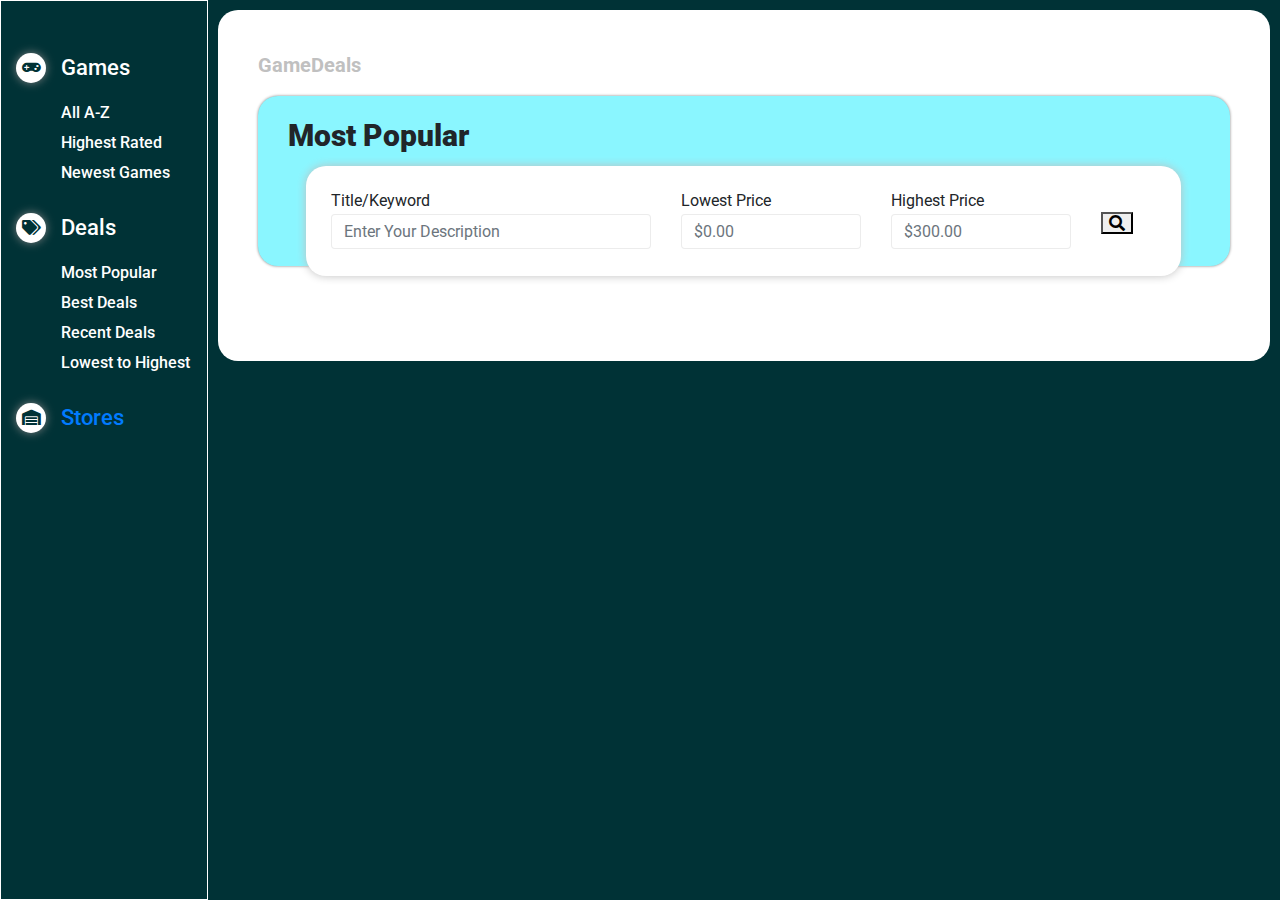
==== index.html @ 7bf54a9f "Stores page" ====
<!DOCTYPE html>

<head>
    <title>Get Game Deals</title>
    <meta charset="UTF-8"/>
    <meta name="description" content="Game Deals API (Du & Lin">
    <meta name="viewport" content="width=device-width, initial-scale=1, shrink-to-fit=no">
    <!--CSS-->
    <link href="style.css" type="text/css" rel="stylesheet">
    <link rel="preconnect" href="https://fonts.gstatic.com">
    <link href="https://fonts.googleapis.com/css2?family=Roboto:ital,wght@0,400;0,500;0,700;0,900;1,400;1,500;1,700;1,900&display=swap" rel="stylesheet">
    <link rel="stylesheet" href="https://use.fontawesome.com/releases/v5.0.7/css/all.css">
    <link rel="stylesheet" href="https://stackpath.bootstrapcdn.com/bootstrap/4.3.1/css/bootstrap.min.css" integrity="sha384-ggOyR0iXCbMQv3Xipma34MD+dH/1fQ784/j6cY/iJTQUOhcWr7x9JvoRxT2MZw1T" crossorigin="anonymous">
    <!--Other sources:
    https://getbootstrap.com/docs/4.0/utilities/display/
    -->
</head>

<body>
  <!--Ashley's Search game part-->
  <div id="main-container">
    <div id="sidebar">
      <ul id="sidebar-items-list" class="fa-ul">
        <li><i class="fas fa-gamepad sidebar-item-icon"></i>Games</li>
          <ul>
            <li>All A-Z</li>
            <li>Highest Rated</li>
            <li>Newest Games</li>
          </ul>
        <li><i class="fas fa-tags sidebar-item-icon"></i>Deals</li>
          <ul>
            <li class="sort" id="Reviews">Most Popular</li>
            <li class="sort" id="Savings">Best Deals</li>
            <li class="sort" id="recent">Recent Deals</li>
            <li class="sort" id="Price">Lowest to Highest</li>
          </ul>
        <li><i class="fas fa-warehouse sidebar-item-icon"></i><a href="stores.html">Stores</a></li>
      </ul>
    </div>
    <div id="mainpage">
      <div id="top-bar-with-search">
        <p id="title-logo">GameDeals</p>
        <button id="hamburger-icon" class="toggle" onclick="hamburgerMenu()"><i class="fas fa-bars"></i></button>

        <!-- <div id="top-bar-search-bar">
          <form id="game-form">
            <input type="text" id="submission" class="search-input" placeholder="Search by Title" required>
            <button id="search-btn" type="submit"><i id="search-bar-icon" class="fas fa-search"></i></button>
          </form>
        </div> -->
      </div>
      <div id="deal-of-the-day">
        <p id="deal-heading">Most Popular</p>
      </div>
      <form id="homepage-search" class="row Reviews">
        <div class="form-group col-md-5">
          <label class="search-form-labels">Title/Keyword</label><br>
          <input type="search" class="form-control" id="homepage-title" placeholder="Enter Your Description"></input>
        </div>
        <div class="form-group col-md-3">
          <label>Lowest Price</label><br>
          <input type="number" class="form-control" id="homepage-low" placeholder="$0.00" min="0" max="50"></input>
        </div>
        <div class="form-group col-md-3">
          <label>Highest Price</label><br>
          <input type="number" class="form-control" id="homepage-high" placeholder="$300.00" min="0" max="50"></input>
        </div>
        <div id="center-button" class="form-group col-md-1">
          <button id="homepage-search-btn"><i class="fas fa-search"></i></button>
        </div>
      </form>

      <div id="page-results">
        <button type="submit" class="page-results-buttons" id="prev-deal">Previous Page</button>
        <div id="page-label"></div> <!--TEST DELETE WHEN DONE-->
        <div id="results-label"></div>
        <form id="skip">
          Skip to page:
          <input id="skip-input" type="number" min="1">
          <button type="submit" class="page-results-buttons" >Go</button>
        </form>
        <button type="submit" class="page-results-buttons" id="next-deal">Next Page</button>
      </div>

      <!-- <div id="center-popup">
        <div id="popup">
          <div id="exitPopupContainer"><button id="exitPopup"><i class="fas fa-times"></i></button></div>
          <div id="popup-thumbnail"></div>
          <p id="popup-title">Game Title Title Title Title</p>
          <p class="popup-details">Price: $20.19</p>
          <p class= "popup-details">Savings: 80%</p>
          <button id="popup-button">View Site for Deal Details</button>
        </div>
      </div> -->
      <div class="table-responsive" id="table-container">
        <table id="deal-table">
          <!-- empty for now -->
        </table>
      </div>
    </div>
  </div>

  <script src="script-stores.js"></script>
  <script src="script-homepage.js"></script>
  <script src="https://code.jquery.com/jquery-3.5.1.slim.min.js" integrity="sha384-DfXdz2htPH0lsSSs5nCTpuj/zy4C+OGpamoFVy38MVBnE+IbbVYUew+OrCXaRkfj" crossorigin="anonymous"></script>
  <script src="https://cdn.jsdelivr.net/npm/bootstrap@4.5.3/dist/js/bootstrap.bundle.min.js" integrity="sha384-ho+j7jyWK8fNQe+A12Hb8AhRq26LrZ/JpcUGGOn+Y7RsweNrtN/tE3MoK7ZeZDyx" crossorigin="anonymous"></script>
</body>
---- style.css ----
*{
  /* border: red 1px solid; */
  font-family: 'Roboto', sans-serif;
}
#main-container{
  background-color: #003236;
  height: 100vh;
  display: flex;
}
#sidebar-items-list{
  color: white;
  list-style-type: none;
  font-weight: 500;
  line-height: 30px;
  padding: 27px 0px 0px 0px;
  margin: 0px;
}
.sidebar-item-icon{
  margin-left: -15px;
  margin-right: 15px;
  padding-top: 7px;
  border-radius: 100%;
  font-size: 15px;
  height: 30px;
  width: 30px;
  background: white;
  color: #003236;
  text-align: center;
  line-height: 10px;
  box-shadow: 0px 0px 10px Gray;
}
#sidebar-items-list > li{
  font-size: 22px;
  font-weight: 500;
  margin-top: 10px;
  padding: 15px;
  padding-left: 30px;
  display: flex;
}
#sidebar-items-list > li:hover {
  color: #00909B;
  background-color: white;
  font-weight: 900;
  transition: .4s;
}
#sidebar-items-list > li:hover .sidebar-item-icon{
  color: white;
  background-color: #00909B;
  box-shadow: 0px 0px 5px #00909B;
}
#sidebar-items-list ul{
  color: white;
  list-style-type: none;
  padding-left: 60px;
}
#sidebar-items-list ul li:hover{
  text-decoration: underline;
  background-color: #00909B;
  font-weight: 700;
  transition: .4s;

}
#title-logo{
  color: Silver;
  font-weight: 700;
  font-size: 20px;
}
#top-bar-with-search{
  display: flex;
  justify-content: space-between;
}
#hamburger-icon{
  background-color: white;
  border: none;
  display: none;
}
#top-bar-search-bar{
  background-color: white;
  border-radius: 10px;
  border: solid 1px rgba(192,192,192, .3);
  border-width: 2px;
  height: 40px;
  width: 400px;
  display: flex;
  font-size: 12px;
  margin: 0px 0px 20px 0px;
}
#game-form{
  padding: 10px;
  display: flex;
  justify-content: space-between;
  width: 100%;
}
#search-btn{
  border: none;
  background-color: white;
}
.search-input{
  width: 100%;
  border: none;
}
.search-input::-webkit-input-placeholder {
  color: silver;
}
#search-bar-icon{
  color: rgba(192,192,192, .3);
  font-size: 15px;
}
#mainpage{
  background-color: white;
  width: 100%;
  margin: 10px;
  border-radius: 20px;
  border-color: white;
  padding: 40px;
  height: fit-content;
  /* Possible way of getting the container to fit the container, except it scrunches the forms up? */
  /*
  min-height: 500px; */
}
#deal-of-the-day{
  background-color: #8AF6FF;
  height: 170px;
  border-radius: 20px;
  padding: 30px;
  border: none;
  box-shadow: 0px 0px 3px Gray;
}
#adv-deal-of-the-day{
  background-color: white;
  height: 150px;
  border: none;
}
#deal-heading{
  font-weight: 900;
  font-size: 30px;
  line-height: 20px;
}
#advanced-search-container{
  width: 100%;
  height: fit-content;
  margin-top: -100px;
  margin-left: auto;
  margin-right: auto;
  background-color: white;
  border-radius: 20px;
  line-height: 10px;
  padding: 25px;
  border: none;
  box-shadow: 0px 0px 10px Silver;
  align-items: center;
  justify-content: space-between;
}
[type="checkbox"]:not(:checked),
[type="checkbox"]:checked{
  height: 20px;
  margin: 0px;
  margin-left: -30px;
}
#title-checkboxes{
  display: flex;
}
.checkbox-container{
  padding: none;
  margin: 16px -10px;
}
.checkbox-label{
  width: 230px;
  margin: 0px;
  margin-left: -30px;
}
#advanced-sort-by{
  width: 170px;
  height: 40px;
  padding: 10px;
}
#advanced-sort-by:hover{
  background-color: #8AF6FF;
}
#homepage-search{
  width: 90%;
  height: 110px;
  margin-top: -100px;
  margin-left: auto;
  margin-right: auto;
  background-color: white;
  border-radius: 20px;
  line-height: 10px;
  padding: 15px 10px;
  padding-right: 25px;
  border: none;
  box-shadow: 0px 0px 10px Silver;
  align-items: center;
  justify-content: space-between;
}
#sidebar{
  border: white solid 1px;
}
@media only screen and (max-width: 1100px) {
  #sidebar.active{
    width: 250px;
    display: block;
    position: absolute;
    z-index: 1;
    background-color: #003236;
    height: inherit;
  }
  #hamburger-icon{
    display: block;
  }
  #sidebar{
    display: none;
  }
}
@media only screen and (min-width: 1100px) {
  #sidebar{
    width: 20%;
    display: block;
  }
}
.form-width{
  width: 100%;
  margin-top: 10px;
}
@media only screen and (max-width: 768px) {
  #homepage-search{
    padding: 0px;
    height: 300px;
    line-height: 0px;
    margin-top: -310px;
  }
  #advanced-search-container{
    padding: 15px 10px;
    line-height: 0px;
    margin-top: -310px;
    align-items: center;
    justify-content: space-between;
  }
  #advanced-top-row{
    margin-bottom: 50px;
  }
  #filter-label{
    margin-top: 50px;
  }
  #min-metacritic-rating{
    margin-top: 40px;
  }
  .form-group{
    height: 40px;
  }
  #center-button{
    display: flex;
    justify-content: center;
  }
  #deal-of-the-day{
    height: 380px;
  }
  #adv-deal-of-the-day{
    height: 360px;

  }
  #page-label{
    display: none;
  }
  #results-label{
    display: none;
  }
}
.form-group{
  margin-top: 15px;
}
.form-group input{
  width: 100%;
  border: solid 1px rgba(192,192,192, .3);
  border-width: 1px;
  height: 35px;
}
.homepage-search-btn{
  width: 100%;
  height: 50px;
  border-radius: 10px;
  font-size: 22px;
  color: white;
  background-color: #00909B;
  border: none;
}
#adv-search-btn{
  margin: 30px 15% 10px;
  width: 70%;
}
.homepage-search-btn:hover{
  box-shadow: 0px 0px 5px #00909B;
}
#cards{
  margin-top: 50px;
  height: 180px;
}
.card-container{
  height: 100%;
  border-radius: 20px;
  border: solid 1px rgba(192,192,192, .3);
  border-width: 2px;
  padding: 25px;
}
.container {
  margin-top: 20px;
  margin-bottom: 20px;
}
.game-title{
  font-size: 16px;
  font-weight: 900;
}
.form-container {
  margin-top: 20px;
  margin-bottom: 20px;
}
.results {
  margin-top: 20px;
  margin-bottom: 20px;
}
#page-results{
  display: flex;
  justify-content: space-between;
  margin-top: 25px;
}
.page-results-buttons{
  background-color: #00909B;
  border-radius: 30px;
  padding: 5px 15px;
  border: none;
  color: white;
  font-weight: 400;
}
.page-results-buttons:hover{
  box-shadow: 0px 0px 5px #00909B;
  font-weight: 500;
}
#prev-deal {
  margin: 0px;
  display: none;
}
#next-deal {
  margin: 0px;
  display: none; /*keeps the button from being pressed when there's no table*/
}
@media only screen and (max-width: 600px) {
  .page-results-buttons{
    background-color: #00909B;
    border-radius: 30px;
    padding: 5px 5px;
    line-height: normal;
  }
  #mainpage{
    padding: 20px;
  }
}
#page-label {
}
#skip {
  display: none;
}
/* css for tables? */
#deal-table {
  margin-top: 20px;
  margin-bottom: 20px;
  background-color: white;
  box-shadow: 0px 0px 3px rgba(192,192,192, 1);
  display: block;
  padding: 0px;
  width: 850px;
}
@media only screen and (min-width: 1130px) {
  #deal-table {
    width: auto;
  }
  #deal-table th:nth-child(1){
    width: 50%;
  }
  #deal-table th:nth-child(6){
    width: 15%;
  }
  #deal-table th:nth-child(2), #deal-table th:nth-child(3),
  #deal-table th:nth-child(4), #deal-table th:nth-child(5), #deal-table th:nth-child(7){
    width: 9%;
  }
}
#deal-table th{
  background-color: #8AF6FF;
  font-weight: 900;
  padding: 10px;
  line-height: 30px;
}

#deal-table tr{
  border: solid 1px rgba(192,192,192, .3);
  line-height: 50px;
  transition: .3s;  /*~fancy*/
}
#deal-table tr:nth-child(1):hover{
  color: black;
}
#deal-table tr:hover {
  background-color: #00909B;
  color: white;
}
#deal-table td{
  padding: 0px 10px;
}
#popupContainer{
  display: flex;
  justify-content: center;
}
#popup{
  position: absolute;
  width: 335px;
  height: fit-content;
  border-radius: 20px;
  padding: 30px;
  box-shadow: 0px 0px 20px Silver;
  -ms-transform: translateY(-50%);
transform: translateY(-50%);
  background-color: white;
  z-index: 1;
}
#exitPopupContainer{
  display: flex;
  justify-content: flex-end;
  margin: 0;
  padding: 0;
}
#exitPopup{
  font-size: 25px;
  border: none;
  background-color: white;
  margin-top: -10px;
}
#popup-thumbnail{
  background-color: black;
  height: 100px;
  width: 100%;
}
#popup-title{
  font-weight: 700;
  font-size: 25px;
  line-height: 25px;
  width: 100%;
  text-align: center;
  margin-top: 10px;
}
.popup-details{
  font-size: 18px;
  text-align: center;
  line-height: 15px;
}
#popup-button{
  width: 80%;
  position: relative;
  right: 10%;
  left: 10%;
  height: 60px;
  border-radius: 60px;
  border: none;
  background-color: #00909B;
  color: white;
}
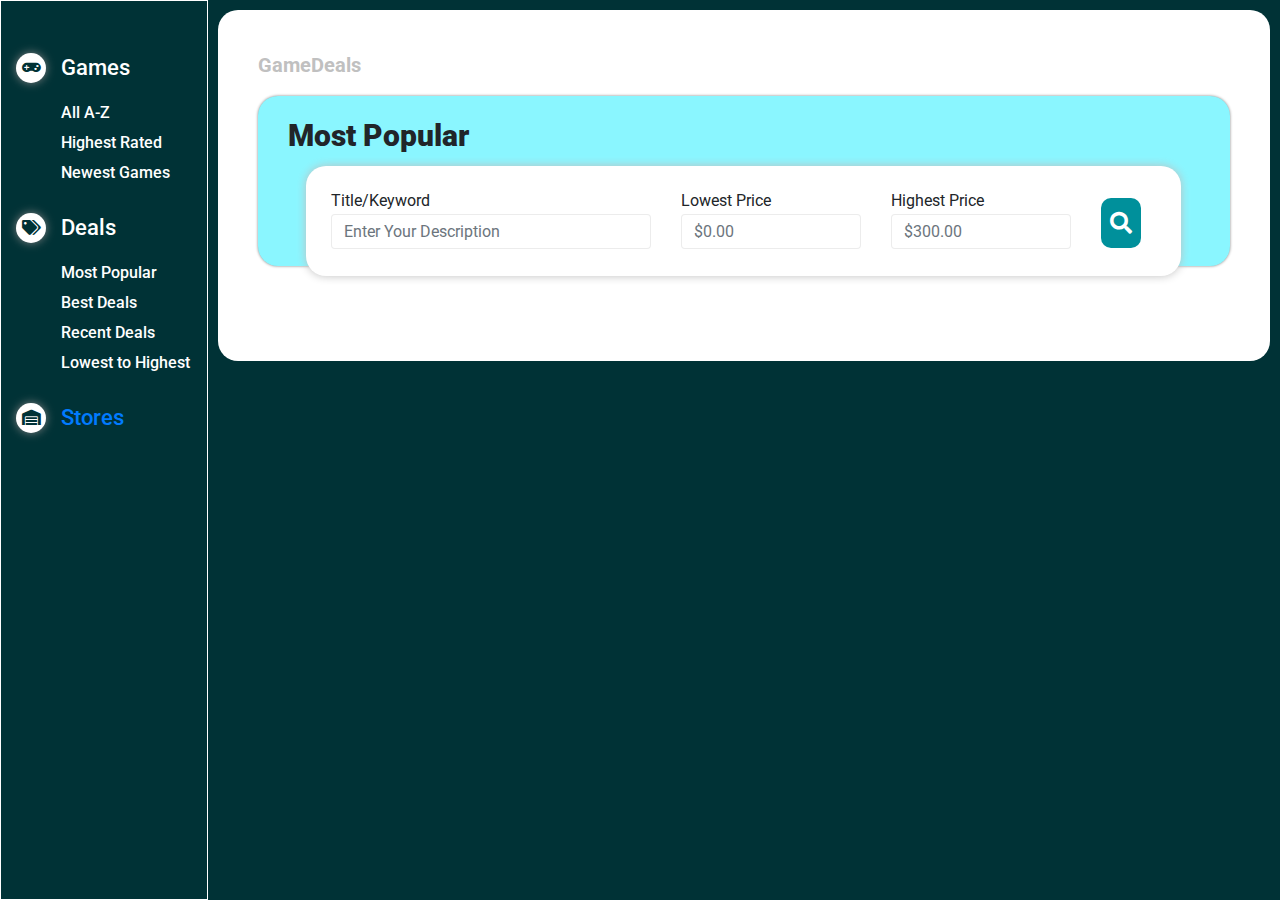
==== commit 664bcf9c: "Merge branch 'master' of https://github.com/wustlcse204/10-final-project-du-weixin-lin-ashley" ====
--- a/index.html
+++ b/index.html
@@ -66,7 +66,7 @@
           <input type="number" class="form-control" id="homepage-high" placeholder="$300.00" min="0" max="50"></input>
         </div>
         <div id="center-button" class="form-group col-md-1">
-          <button id="homepage-search-btn"><i class="fas fa-search"></i></button>
+          <button class="homepage-search-btn"><i class="fas fa-search"></i></button>
         </div>
       </form>
 
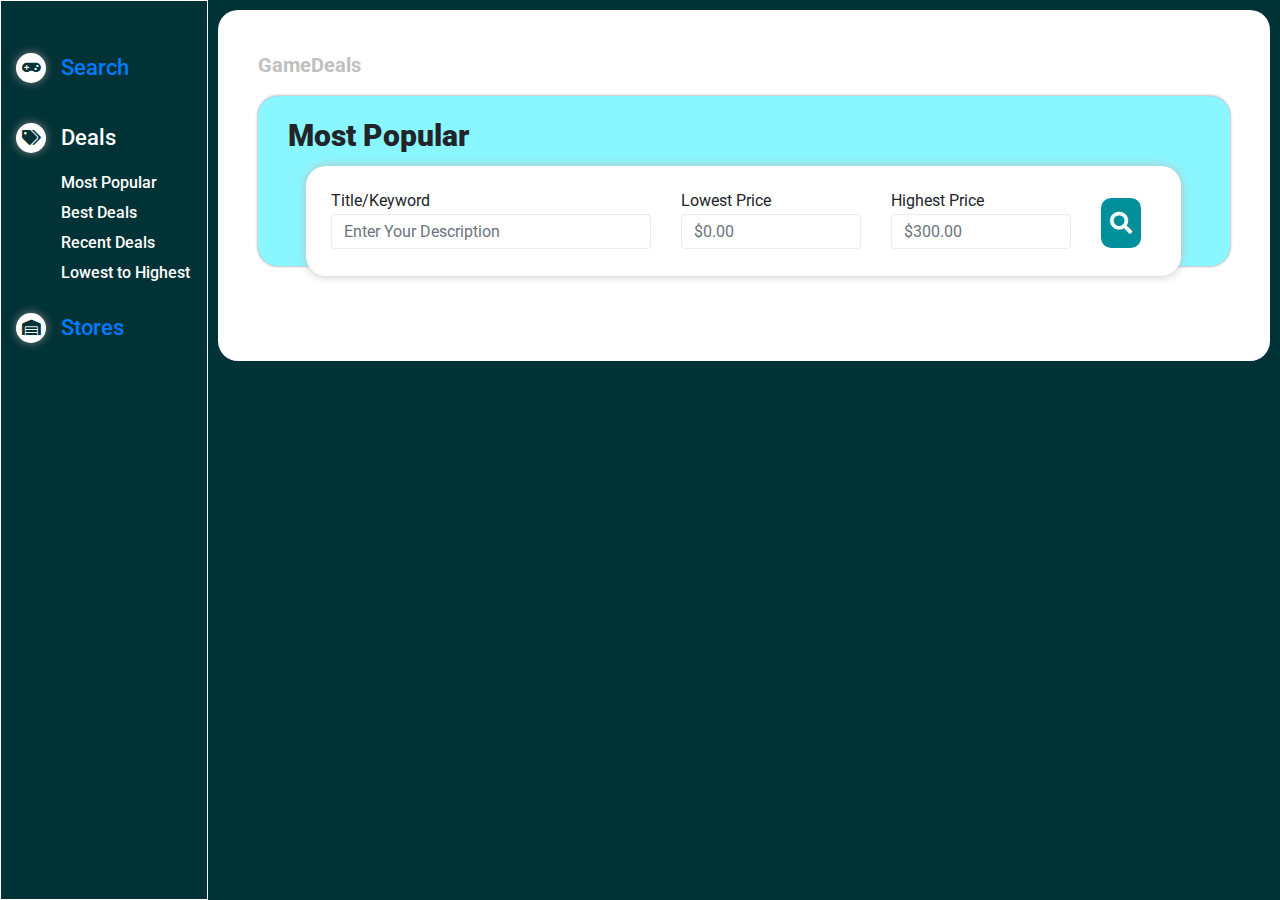
==== commit 71d2be42: "Update index.html" ====
--- a/index.html
+++ b/index.html
@@ -21,12 +21,7 @@
   <div id="main-container">
     <div id="sidebar">
       <ul id="sidebar-items-list" class="fa-ul">
-        <li><i class="fas fa-gamepad sidebar-item-icon"></i>Games</li>
-          <ul>
-            <li>All A-Z</li>
-            <li>Highest Rated</li>
-            <li>Newest Games</li>
-          </ul>
+        <li><i class="fas fa-gamepad sidebar-item-icon"></i><a href="advanced.html">Search</a></li>
         <li><i class="fas fa-tags sidebar-item-icon"></i>Deals</li>
           <ul>
             <li class="sort" id="Reviews">Most Popular</li>
--- a/style.css
+++ b/style.css
@@ -4,7 +4,8 @@
 }
 #main-container{
   background-color: #003236;
-  height: 100vh;
+  height: auto;
+  min-height: 100vh;
   display: flex;
 }
 #sidebar-items-list{
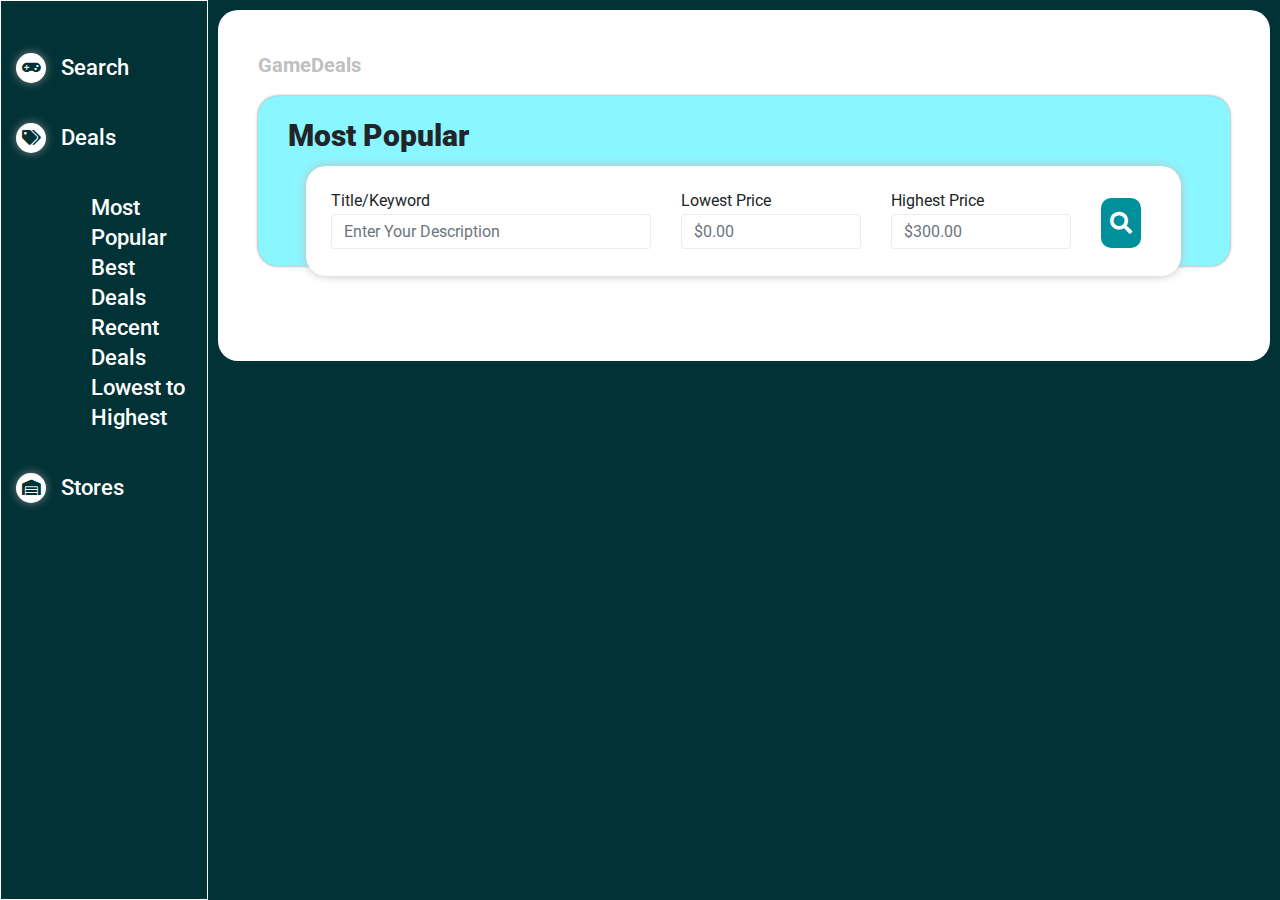
==== commit ffb059df: "Update index.html" ====
--- a/index.html
+++ b/index.html
@@ -21,15 +21,17 @@
   <div id="main-container">
     <div id="sidebar">
       <ul id="sidebar-items-list" class="fa-ul">
-        <li><i class="fas fa-gamepad sidebar-item-icon"></i><a href="advanced.html">Search</a></li>
+        <li><i class="fas fa-gamepad sidebar-item-icon"></i><a class="sidebar-color" href="advanced.html">Search</a></li>
         <li><i class="fas fa-tags sidebar-item-icon"></i>Deals</li>
+        <li>
           <ul>
             <li class="sort" id="Reviews">Most Popular</li>
             <li class="sort" id="Savings">Best Deals</li>
             <li class="sort" id="recent">Recent Deals</li>
             <li class="sort" id="Price">Lowest to Highest</li>
           </ul>
-        <li><i class="fas fa-warehouse sidebar-item-icon"></i><a href="stores.html">Stores</a></li>
+        </li>
+        <li><i class="fas fa-warehouse sidebar-item-icon"></i><a class="sidebar-color" href="stores.html">Stores</a></li>
       </ul>
     </div>
     <div id="mainpage">
@@ -50,15 +52,15 @@
       <form id="homepage-search" class="row Reviews">
         <div class="form-group col-md-5">
           <label class="search-form-labels">Title/Keyword</label><br>
-          <input type="search" class="form-control" id="homepage-title" placeholder="Enter Your Description"></input>
+          <input type="search" class="form-control" id="homepage-title" placeholder="Enter Your Description">
         </div>
         <div class="form-group col-md-3">
           <label>Lowest Price</label><br>
-          <input type="number" class="form-control" id="homepage-low" placeholder="$0.00" min="0" max="50"></input>
+          <input type="number" class="form-control" id="homepage-low" placeholder="$0.00" min="0" max="50">
         </div>
         <div class="form-group col-md-3">
           <label>Highest Price</label><br>
-          <input type="number" class="form-control" id="homepage-high" placeholder="$300.00" min="0" max="50"></input>
+          <input type="number" class="form-control" id="homepage-high" placeholder="$300.00" min="0" max="50">
         </div>
         <div id="center-button" class="form-group col-md-1">
           <button class="homepage-search-btn"><i class="fas fa-search"></i></button>
@@ -71,7 +73,7 @@
         <div id="results-label"></div>
         <form id="skip">
           Skip to page:
-          <input id="skip-input" type="number" min="1">
+          <input id="skip-input" type="number" min="1" required>
           <button type="submit" class="page-results-buttons" >Go</button>
         </form>
         <button type="submit" class="page-results-buttons" id="next-deal">Next Page</button>
--- a/style.css
+++ b/style.css
@@ -2,11 +2,16 @@
   /* border: red 1px solid; */
   font-family: 'Roboto', sans-serif;
 }
+/* creates container item with color */
 #main-container{
   background-color: #003236;
   height: auto;
   min-height: 100vh;
   display: flex;
+}
+/* sidebar css start including color and hover changes */
+.sidebar-color{
+  color: white;
 }
 #sidebar-items-list{
   color: white;
@@ -38,11 +43,12 @@
   padding-left: 30px;
   display: flex;
 }
-#sidebar-items-list > li:hover {
+#sidebar-items-list > li:hover, .sidebar-color:hover{
   color: #00909B;
   background-color: white;
   font-weight: 900;
   transition: .4s;
+  text-decoration: none;
 }
 #sidebar-items-list > li:hover .sidebar-item-icon{
   color: white;
@@ -59,8 +65,9 @@
   background-color: #00909B;
   font-weight: 700;
   transition: .4s;
-
-}
+}
+/* end of sidebar css */
+/* top of main page css start */
 #title-logo{
   color: Silver;
   font-weight: 700;
@@ -115,9 +122,21 @@
   border-color: white;
   padding: 40px;
   height: fit-content;
-  /* Possible way of getting the container to fit the container, except it scrunches the forms up? */
-  /*
-  min-height: 500px; */
+}
+/* end of top part of mainpage css */
+/* all deal of the day css start */
+#store-deal-of-the-day{
+  background-color: #8AF6FF;
+  height: fit-content;
+  border-radius: 20px;
+  padding: 30px 30px 15px;
+  border: none;
+  box-shadow: 0px 0px 3px Gray;
+}
+#store-deal-heading{
+  font-weight: 900;
+  font-size: 30px;
+  line-height: 40px;
 }
 #deal-of-the-day{
   background-color: #8AF6FF;
@@ -137,6 +156,8 @@
   font-size: 30px;
   line-height: 20px;
 }
+/* end of deal of the day css */
+/* search forms and checkboxes start */
 #advanced-search-container{
   width: 100%;
   height: fit-content;
@@ -162,7 +183,7 @@
   display: flex;
 }
 .checkbox-container{
-  padding: none;
+  padding: 0px;
   margin: 16px -10px;
 }
 .checkbox-label{
@@ -174,9 +195,6 @@
   width: 170px;
   height: 40px;
   padding: 10px;
-}
-#advanced-sort-by:hover{
-  background-color: #8AF6FF;
 }
 #homepage-search{
   width: 90%;
@@ -194,9 +212,11 @@
   align-items: center;
   justify-content: space-between;
 }
+/* search forms and checkboxes end */
 #sidebar{
   border: white solid 1px;
 }
+/* media queries to make it responsive start */
 @media only screen and (max-width: 1100px) {
   #sidebar.active{
     width: 250px;
@@ -267,6 +287,8 @@
     display: none;
   }
 }
+/* media queries to make it responsive end */
+
 .form-group{
   margin-top: 15px;
 }
@@ -370,9 +392,24 @@
   padding: 0px;
   width: 850px;
 }
-@media only screen and (min-width: 1130px) {
+@media only screen and (min-width: 1000px) {
   #deal-table {
     width: auto;
+  }
+  #deal-table th:nth-child(1){
+    width: 50%;
+  }
+  #deal-table th:nth-child(6){
+    width: 15%;
+  }
+  #deal-table th:nth-child(2), #deal-table th:nth-child(3),
+  #deal-table th:nth-child(4), #deal-table th:nth-child(5), #deal-table th:nth-child(7){
+    width: 9%;
+  }
+}
+@media only screen and (max-width: 1000px) {
+  #deal-table {
+    width: 850px;
   }
   #deal-table th:nth-child(1){
     width: 50%;
@@ -409,6 +446,9 @@
 }
 #popupContainer{
   display: flex;
+  position: fixed;
+  top: 40%;
+  right: 50%;
   justify-content: center;
 }
 #popup{
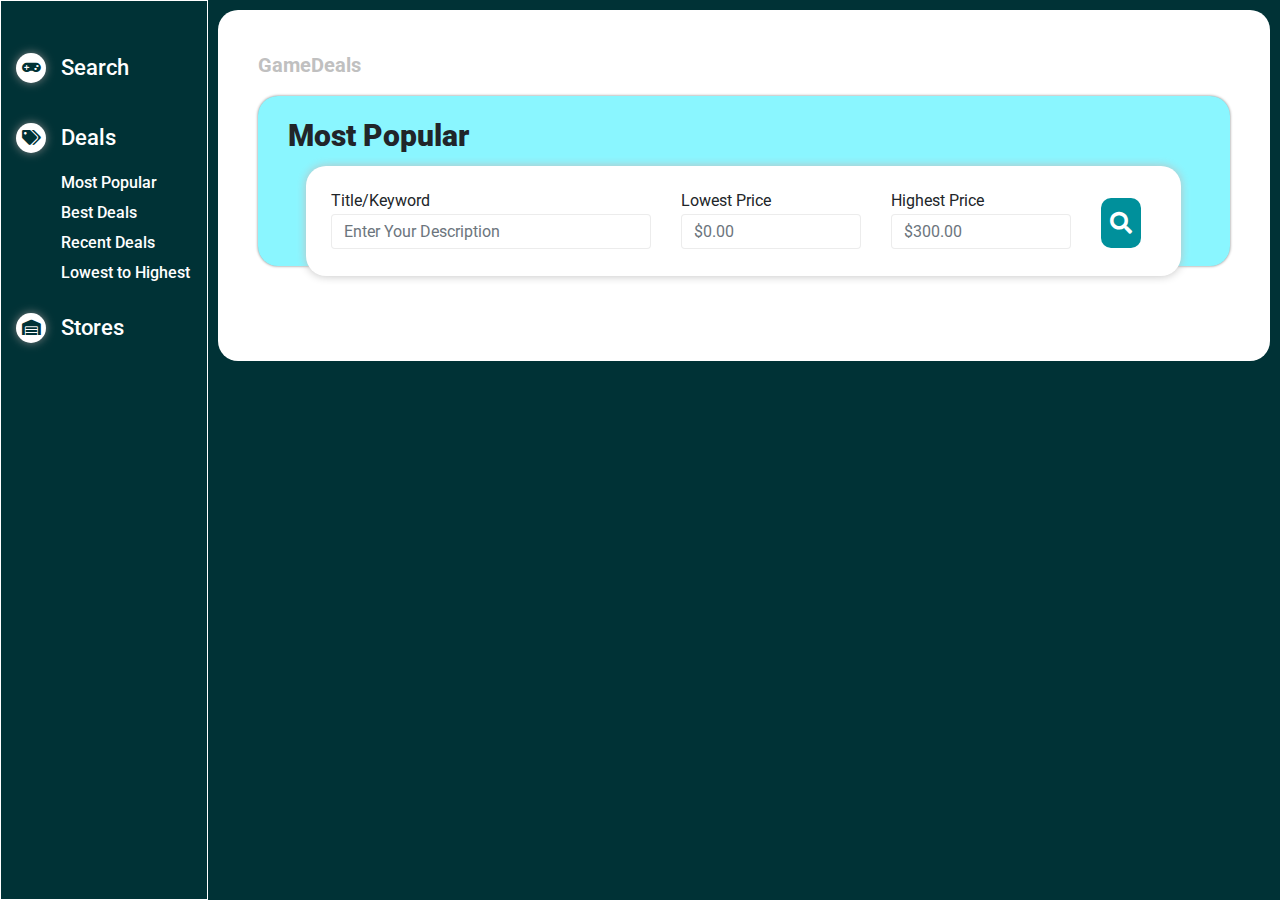
==== commit e2a7f7f7: "Minor css changes" ====
--- a/index.html
+++ b/index.html
@@ -21,9 +21,9 @@
   <div id="main-container">
     <div id="sidebar">
       <ul id="sidebar-items-list" class="fa-ul">
-        <li><i class="fas fa-gamepad sidebar-item-icon"></i><a class="sidebar-color" href="advanced.html">Search</a></li>
-        <li><i class="fas fa-tags sidebar-item-icon"></i>Deals</li>
-        <li>
+        <li class="title"><i class="fas fa-gamepad sidebar-item-icon"></i><a class="sidebar-color" href="advanced.html">Search</a></li>
+        <li class="title"><i class="fas fa-tags sidebar-item-icon"></i>Deals</li>
+        <li class="remove-hover">
           <ul>
             <li class="sort" id="Reviews">Most Popular</li>
             <li class="sort" id="Savings">Best Deals</li>
@@ -31,7 +31,7 @@
             <li class="sort" id="Price">Lowest to Highest</li>
           </ul>
         </li>
-        <li><i class="fas fa-warehouse sidebar-item-icon"></i><a class="sidebar-color" href="stores.html">Stores</a></li>
+        <li class="title"><i class="fas fa-warehouse sidebar-item-icon"></i><a class="sidebar-color" href="stores.html">Stores</a></li>
       </ul>
     </div>
     <div id="mainpage">
--- a/style.css
+++ b/style.css
@@ -35,7 +35,7 @@
   line-height: 10px;
   box-shadow: 0px 0px 10px Gray;
 }
-#sidebar-items-list > li{
+#sidebar-items-list > li.title{
   font-size: 22px;
   font-weight: 500;
   margin-top: 10px;
@@ -43,24 +43,28 @@
   padding-left: 30px;
   display: flex;
 }
-#sidebar-items-list > li:hover, .sidebar-color:hover{
+#sidebar-items-list > li.title:hover, 
+.sidebar-color:hover{
   color: #00909B;
   background-color: white;
   font-weight: 900;
   transition: .4s;
   text-decoration: none;
 }
-#sidebar-items-list > li:hover .sidebar-item-icon{
+#sidebar-items-list > li.title:hover .sidebar-item-icon{
   color: white;
   background-color: #00909B;
   box-shadow: 0px 0px 5px #00909B;
 }
-#sidebar-items-list ul{
+.sort{
   color: white;
   list-style-type: none;
-  padding-left: 60px;
-}
-#sidebar-items-list ul li:hover{
+  padding-left: 80px;
+  font-size: 16px;
+  margin-left: -60px;
+}
+.sort:hover{
+  color: #00909B
   text-decoration: underline;
   background-color: #00909B;
   font-weight: 700;
